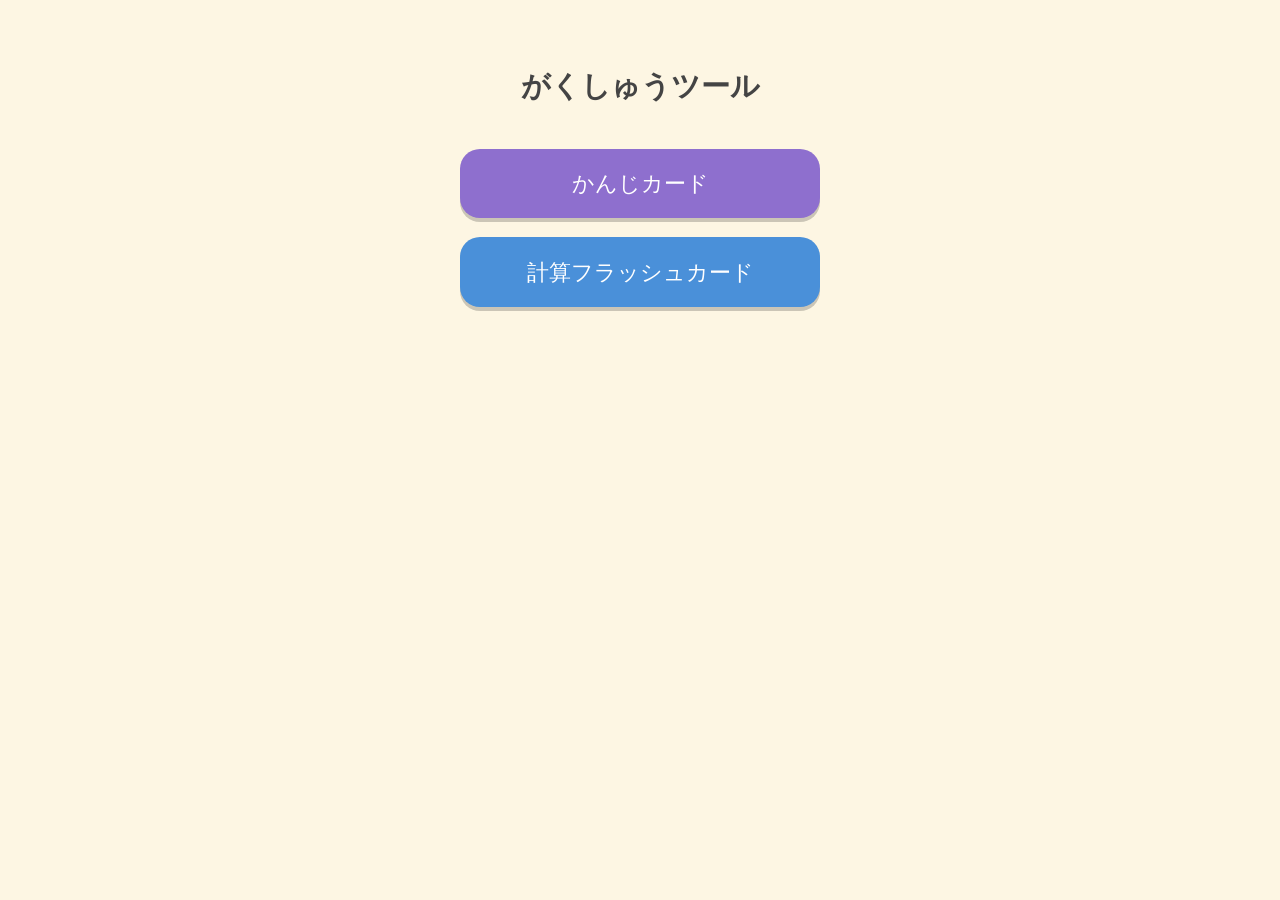
==== index.html @ f48f086c "学習ツール群の初回公開（計算フラッシュカード・かんじカード） Co-Authored-By: Claude Sonnet 5 <noreply@anthropic.com>" ====
<!doctype html>
<html lang="ja">
<head>
<meta charset="UTF-8">
<meta name="viewport" content="width=device-width, initial-scale=1.0, user-scalable=no">
<meta name="apple-mobile-web-app-capable" content="yes">
<meta name="apple-mobile-web-app-status-bar-style" content="default">
<meta name="apple-mobile-web-app-title" content="がくしゅう">
<title>がくしゅうツール</title>
<style>
  * { box-sizing: border-box; }
  html, body {
    margin: 0;
    padding: 0;
    min-height: 100%;
    font-family: "Hiragino Maru Gothic ProN", "Hiragino Sans", sans-serif;
    background: #fdf6e3;
  }
  body {
    display: flex;
    flex-direction: column;
    align-items: center;
    padding: 3rem 1.5rem;
  }
  h1 {
    font-size: 1.8rem;
    color: #444;
    margin-bottom: 2rem;
  }
  a.tool-link {
    display: block;
    width: 100%;
    max-width: 360px;
    font-size: 1.4rem;
    text-align: center;
    text-decoration: none;
    padding: 1.2rem;
    margin: 0.6rem 0;
    border-radius: 20px;
    color: #fff;
    box-shadow: 0 4px 0 rgba(0,0,0,0.2);
  }
  a.tool-link:active {
    transform: translateY(3px);
    box-shadow: 0 1px 0 rgba(0,0,0,0.2);
  }
  #link-kanji { background: #8e6fce; }
  #link-calc { background: #4a90d9; }
</style>
</head>
<body>
  <h1>がくしゅうツール</h1>
  <a class="tool-link" id="link-kanji" href="漢字フラッシュ/">かんじカード</a>
  <a class="tool-link" id="link-calc" href="計算フラッシュカード.html">計算フラッシュカード</a>
</body>
</html>
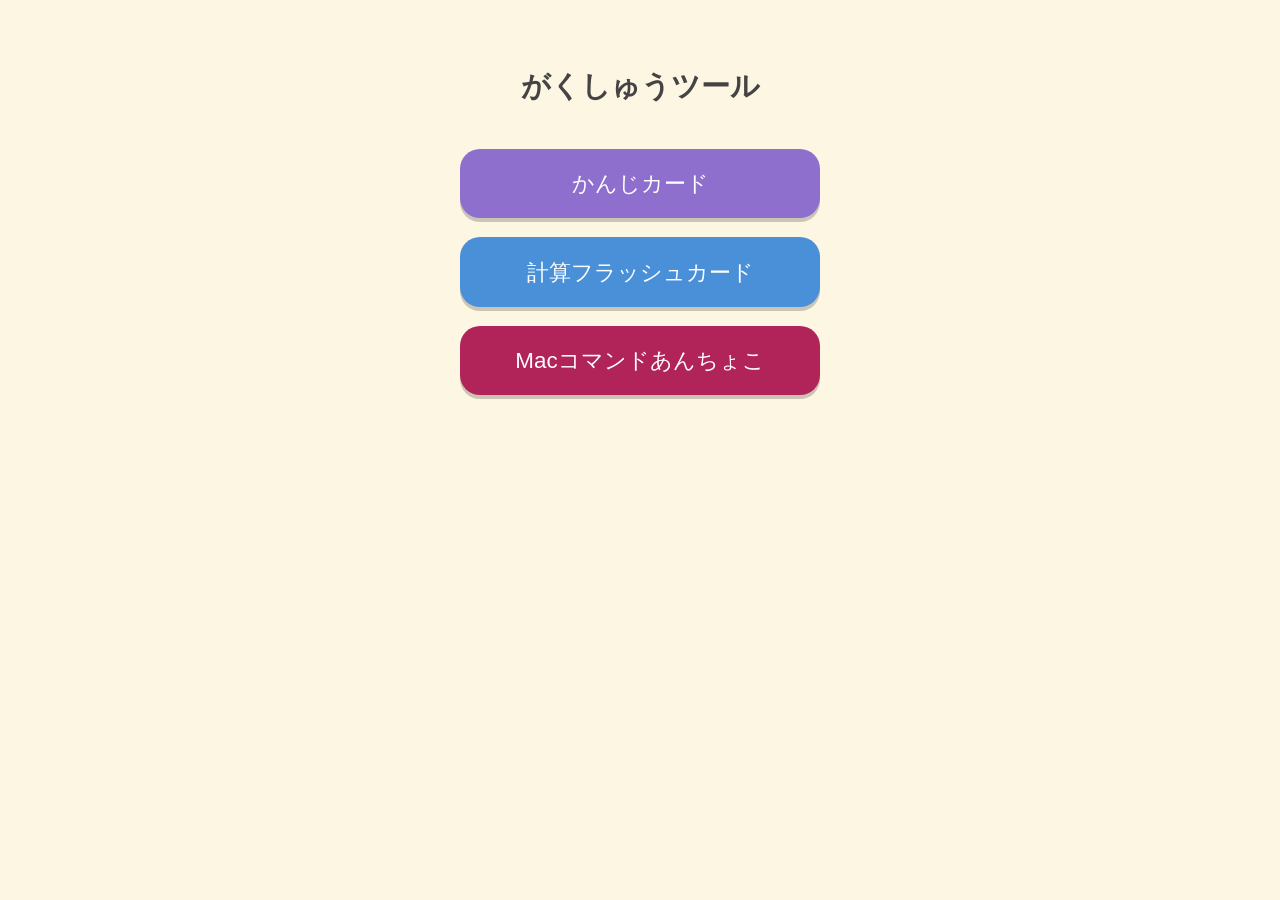
==== commit 786cbc09: "Macコマンドあんちょこ（早見表・MacBook Pro 14インチ用壁紙）を追加 Co-Authored-By: Claude Opus 5.5 <noreply@anthropic.com>" ====
--- a/index.html
+++ b/index.html
@@ -46,11 +46,13 @@
   }
   #link-kanji { background: #8e6fce; }
   #link-calc { background: #4a90d9; }
+  #link-cmd { background: #b0245a; }
 </style>
 </head>
 <body>
   <h1>がくしゅうツール</h1>
   <a class="tool-link" id="link-kanji" href="漢字フラッシュ/">かんじカード</a>
   <a class="tool-link" id="link-calc" href="計算フラッシュカード.html">計算フラッシュカード</a>
+  <a class="tool-link" id="link-cmd" href="コマンドあんちょこ/">Macコマンドあんちょこ</a>
 </body>
 </html>
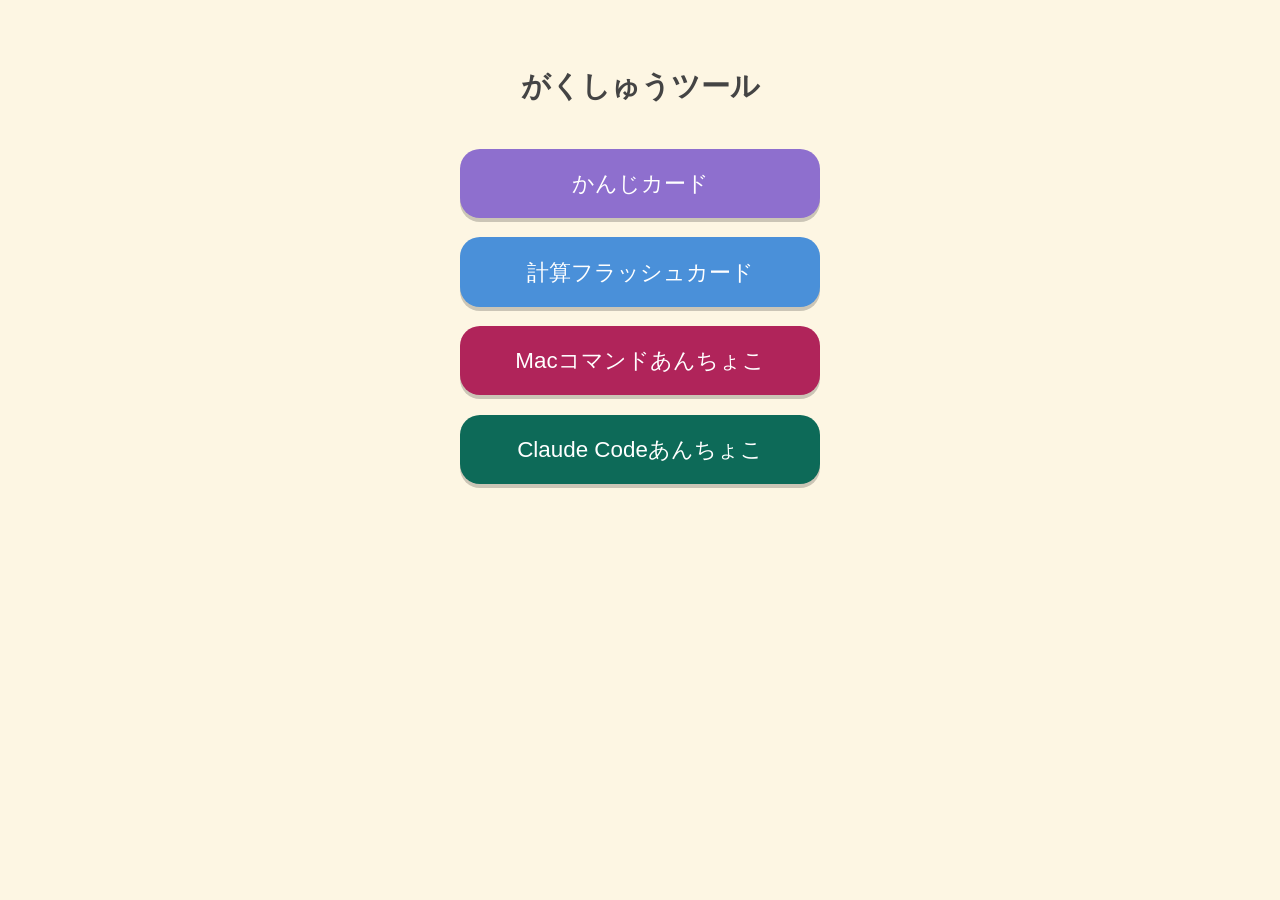
==== commit d675f9f2: "Claude Code あんちょこ（スマホ用ページと MacBook Pro 14 用の壁紙）を追加 Co-Authored-By: Claude Opus 5.5 <noreply@anthropi" ====
--- a/index.html
+++ b/index.html
@@ -47,6 +47,7 @@
   #link-kanji { background: #8e6fce; }
   #link-calc { background: #4a90d9; }
   #link-cmd { background: #b0245a; }
+  #link-cc { background: #0d6a58; }
 </style>
 </head>
 <body>
@@ -54,5 +55,6 @@
   <a class="tool-link" id="link-kanji" href="漢字フラッシュ/">かんじカード</a>
   <a class="tool-link" id="link-calc" href="計算フラッシュカード.html">計算フラッシュカード</a>
   <a class="tool-link" id="link-cmd" href="コマンドあんちょこ/">Macコマンドあんちょこ</a>
+  <a class="tool-link" id="link-cc" href="claude-codeあんちょこ/">Claude Codeあんちょこ</a>
 </body>
 </html>
